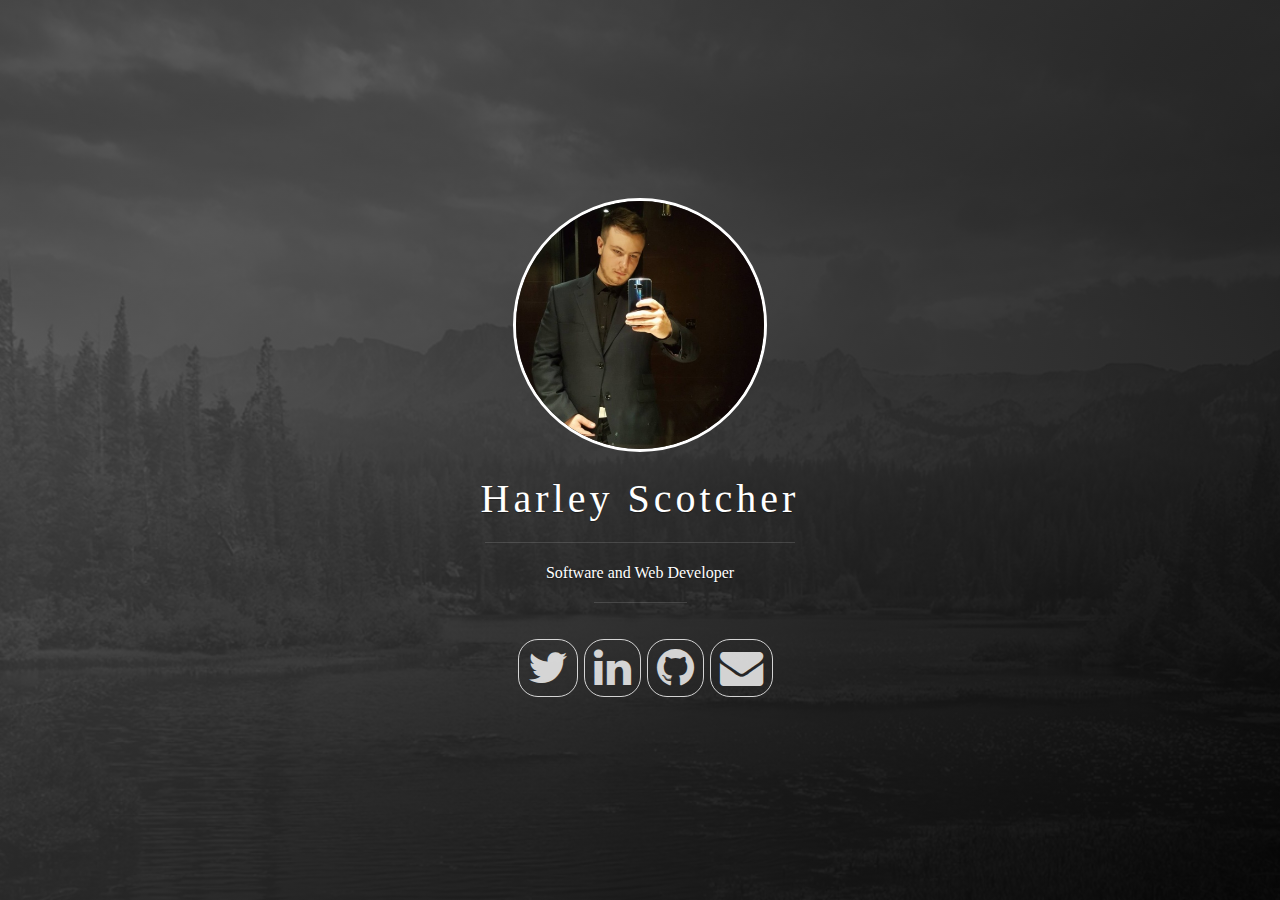
==== index.html @ de5c6ebe "remove more css" ====
<!DOCTYPE html>
<html manifest="manifest.appcache">
<html class="no-js" lang="">
    <head>
        <meta charset="utf-8">
        <meta http-equiv="x-ua-compatible" content="ie=edge">
        <title></title>
        <meta name="description" content="">
        <meta name="viewport" content="width=device-width, initial-scale=1">
        <META HTTP-EQUIV="Pragma" CONTENT="no-cache">

        <link rel="apple-touch-icon" href="apple-touch-icon.png">
        <!-- Place favicon.ico in the root directory -->

        <link rel="stylesheet" href="css/normalize.css">
        <link rel="stylesheet" href="css/main.css">
        <link rel="stylesheet" href="css/font-awesome-4.7.0/css/font-awesome.min.css">
        <script src="js/vendor/modernizr-2.8.3.min.js"></script>
    </head>
    <body>
        <!--[if lt IE 8]>
            <p class="browserupgrade">You are using an <strong>outdated</strong> browser. Please <a href="http://browsehappy.com/">upgrade your browser</a> to improve your experience.</p>
        <![endif]-->
    <div class="panel-cover">
    <div class="panel-main">

    <div class="panel-main__inner panel-inverted">
    <div class="panel-main__content">
        <a href="/jekyll-uno/" title="link to home of harleyscotcher.co.uk">
          <img src="img/profile.jpg" class="user-image" alt="My Profile Photo">
          <h1 class="panel-cover__title panel-title">Harley Scotcher</h1>
        </a>
        <hr class="panel-cover__divider">
        <p class="panel-cover__description">Software and Web Developer</p>
        <hr class="panel-cover__divider panel-cover__divider--secondary">
        
        <div class="navigation-wrapper">

          <nav class="cover-navigation cover-navigation--primary">
            <ul class="navigation">
              <!--<li class="navigation__item"><a href="/jekyll-uno/#blog" title="link to Jekyll-Uno blog" class="blog-button">Blog</a></li>-->
            </ul>
          </nav>

          <nav class="cover-navigation navigation--social" style="vertical-align: middle;">
            <ul class="navigation">

              <!-- Twitter -->
              <li class="navigation__item">
                <a href="https://twitter.com/HarleyScotcher" title="Harley Scotcher on Twitter" target="_blank">
                  <i class="fa fa-twitter fa-3x"></i>
                  <span class="label">Twitter</span>
                </a>
              </li>
            
              <!-- LinkedIn -->
              <li class="navigation__item">
                <a href="https://www.linkedin.com/in/harley-scotcher-248a30b7/" title="Harley Scotcher on LinkedIn" target="_blank">
                  <i class="fa fa-linkedin fa-3x"></i>
                  <span class="label">LinkedIn</span>
                </a>
              </li>
            

            
              <!-- GitHub -->
              <li class="navigation__item">
                <a href="https://www.github.com/HarleyScotcher" title="Harley Scotcher on GitHub" target="_blank">
                  <i class="fa fa-github fa-3x"></i>
                  <span class="label">GitHub</span>
                </a>
              </li>
            
              
            
              <!-- Email -->
              <li class="navigation__item">
                <a href="mailto:harley.scotcher@yahoo.co.uk" title="Email harley.scotcher@yahoo.co.uk" target="_blank">
                  <i class="fa fa-envelope fa-3x"></i>
                  <span class="label">Email</span>
                </a>
              </li>
          
            </ul>
          </nav>

        </div>

      </div>

    </div>

    <div class="panel-cover--overlay"></div>
  </div>
    </div>
        <!--
        <div class="panel-cover">
            <div class="panel-main">
                <div class="panel-inner panel-inverted">
                    <div class="panel-content">
                        <a href="../index.html">
                            <img src="../img/profile.jpg" class="user-name" alt="My Profile Picture">
                            <h1 class="panel-cover-title panel-title">Harley Scotcher</h1>
                        </a>
                        <hr class="pan"
        </div>
        -->
        <script src="https://code.jquery.com/jquery-1.12.0.min.js"></script>
        <script>window.jQuery || document.write('<script src="js/vendor/jquery-1.12.0.min.js"><\/script>')</script>
        <script src="js/plugins.js"></script>
        <script src="js/main.js"></script>

        <!-- Google Analytics: change UA-XXXXX-X to be your site's ID. -->
        <script>
            (function(b,o,i,l,e,r){b.GoogleAnalyticsObject=l;b[l]||(b[l]=
            function(){(b[l].q=b[l].q||[]).push(arguments)});b[l].l=+new Date;
            e=o.createElement(i);r=o.getElementsByTagName(i)[0];
            e.src='https://www.google-analytics.com/analytics.js';
            r.parentNode.insertBefore(e,r)}(window,document,'script','ga'));
            ga('create','UA-XXXXX-X','auto');ga('send','pageview');
        </script>
    </body>
</html>
---- css/main.css ----
/*! HTML5 Boilerplate v5.3.0 | MIT License | https://html5boilerplate.com/ */

/*
 * What follows is the result of much research on cross-browser styling.
 * Credit left inline and big thanks to Nicolas Gallagher, Jonathan Neal,
 * Kroc Camen, and the H5BP dev community and team.
 */

/* ==========================================================================
   Base styles: opinionated defaults
   ========================================================================== */
@import url(uno.css);

html {
    color: #222;
    font-size: 1em;
    line-height: 1.4;
}

/*
 * Remove text-shadow in selection highlight:
 * https://twitter.com/miketaylr/status/12228805301
 *
 * These selection rule sets have to be separate.
 * Customize the background color to match your design.
 */

::-moz-selection {
    background: #b3d4fc;
    text-shadow: none;
}

::selection {
    background: #b3d4fc;
    text-shadow: none;
}

/*
 * A better looking default horizontal rule
 */

hr {
    display: block;
    height: 1px;
    border: 0;
    border-top: 1px solid #ccc;
    margin: 1em 0;
    padding: 0;
}

/*
 * Remove the gap between audio, canvas, iframes,
 * images, videos and the bottom of their containers:
 * https://github.com/h5bp/html5-boilerplate/issues/440
 */

audio,
canvas,
iframe,
img,
svg,
video {
    vertical-align: middle;
}

/*
 * Remove default fieldset styles.
 */

fieldset {
    border: 0;
    margin: 0;
    padding: 0;
}

/*
 * Allow only vertical resizing of textareas.
 */

textarea {
    resize: vertical;
}

/* ==========================================================================
   Browser Upgrade Prompt
   ========================================================================== */

.browserupgrade {
    margin: 0.2em 0;
    background: #ccc;
    color: #000;
    padding: 0.2em 0;
}

/* ==========================================================================
   Author's custom styles
   ========================================================================== */


.panel-title {
    margin: 0 0 5px 0;
    font-size: 2.5em;
    letter-spacing: 4px;
    color: #FFF;
    text-align: center;
}

.user-image {
    margin-bottom: 1.2em;
    position: relative;
    width: 100px;
    height: 100px;
    border: 3px solid #fff;
    border-radius: 100%;
}

.panel-cover {
    display: block;
    position: fixed;
    z-index: 900;
    width: 100%;
    max-width: none;
    height: 100%;
    background: url(../img/cover.jpg) top left no-repeat #666666;
    background-size: cover;
}

.panel-main {
    display: table;
    width: 100%;
    height: 100%;
}

pre.highlight,
.highlight pre {
  padding: 10px;
}

pre.highlight code,
.highlight pre code {
  white-space: pre-wrap;
}

.btn, 
.navigation__item a {
  margin: 5px 0;
  white-space: nowrap;
}

.pagination__page-number {
  display: inline-block;
  padding: 10px;
}

.categories a,
.tags a {
  border: 1px solid #e25440;
  border-radius: 20px;
  color: #e25440;
  display: inline-block;
  font-size: 12px;
  margin: 5px 0;
  padding: 5px 10px;
  text-shadow: none;
  white-space: nowrap;
}

.post-meta__tags {
  font-size: 12px;
  padding: 0 5px;
}

.footer__copyright {
    margin: 0 20px 10px;
}

.user-image {
  margin-bottom: 1.2em;
  position: relative;
  width: 100px;
  height: 100px;
  border: 3px solid #fff;
  border-radius:100%;
}

/* ==========================================================================
   Helper classes
   ========================================================================== */

/*
 * Hide visually and from screen readers
 */

.hidden {
    display: none !important;
}

/*
 * Hide only visually, but have it available for screen readers:
 * http://snook.ca/archives/html_and_css/hiding-content-for-accessibility
 */

.visuallyhidden {
    border: 0;
    clip: rect(0 0 0 0);
    height: 1px;
    margin: -1px;
    overflow: hidden;
    padding: 0;
    position: absolute;
    width: 1px;
}

/*
 * Extends the .visuallyhidden class to allow the element
 * to be focusable when navigated to via the keyboard:
 * https://www.drupal.org/node/897638
 */

.visuallyhidden.focusable:active,
.visuallyhidden.focusable:focus {
    clip: auto;
    height: auto;
    margin: 0;
    overflow: visible;
    position: static;
    width: auto;
}

/*
 * Hide visually and from screen readers, but maintain layout
 */

.invisible {
    visibility: hidden;
}

/*
 * Clearfix: contain floats
 *
 * For modern browsers
 * 1. The space content is one way to avoid an Opera bug when the
 *    `contenteditable` attribute is included anywhere else in the document.
 *    Otherwise it causes space to appear at the top and bottom of elements
 *    that receive the `clearfix` class.
 * 2. The use of `table` rather than `block` is only necessary if using
 *    `:before` to contain the top-margins of child elements.
 */

.clearfix:before,
.clearfix:after {
    content: " "; /* 1 */
    display: table; /* 2 */
}

.clearfix:after {
    clear: both;
}

/* ==========================================================================
   EXAMPLE Media Queries for Responsive Design.
   These examples override the primary ('mobile first') styles.
   Modify as content requires.
   ========================================================================== */

@media only screen and (min-width: 35em) {
    /* Style adjustments for viewports that meet the condition */
}

@media print,
       (-webkit-min-device-pixel-ratio: 1.25),
       (min-resolution: 1.25dppx),
       (min-resolution: 120dpi) {
    /* Style adjustments for high resolution devices */
}

/* ==========================================================================
   Print styles.
   Inlined to avoid the additional HTTP request:
   http://www.phpied.com/delay-loading-your-print-css/
   ========================================================================== */

@media print {
    *,
    *:before,
    *:after,
    *:first-letter,
    *:first-line {
        background: transparent !important;
        color: #000 !important; /* Black prints faster:
                                   http://www.sanbeiji.com/archives/953 */
        box-shadow: none !important;
        text-shadow: none !important;
    }

    a,
    a:visited {
        text-decoration: underline;
    }

    a[href]:after {
        content: " (" attr(href) ")";
    }

    abbr[title]:after {
        content: " (" attr(title) ")";
    }

    /*
     * Don't show links that are fragment identifiers,
     * or use the `javascript:` pseudo protocol
     */

    a[href^="#"]:after,
    a[href^="javascript:"]:after {
        content: "";
    }

    pre,
    blockquote {
        border: 1px solid #999;
        page-break-inside: avoid;
    }

    /*
     * Printing Tables:
     * http://css-discuss.incutio.com/wiki/Printing_Tables
     */

    thead {
        display: table-header-group;
    }

    tr,
    img {
        page-break-inside: avoid;
    }

    img {
        max-width: 100% !important;
    }

    p,
    h2,
    h3 {
        orphans: 3;
        widows: 3;
    }

    h2,
    h3 {
        page-break-after: avoid;
    }
}
/* Jekyll styles */
@import url(uno.css);

/* Modifications */

pre.highlight,
.highlight pre {
  padding: 10px;
}

pre.highlight code,
.highlight pre code {
  white-space: pre-wrap;
}

.btn, 
.navigation__item a {
  margin: 5px 0;
  white-space: nowrap;
}

.pagination__page-number {
  display: inline-block;
  padding: 10px;
}

.categories a,
.tags a {
  border: 1px solid #e25440;
  border-radius: 20px;
  color: #e25440;
  display: inline-block;
  font-size: 12px;
  margin: 5px 0;
  padding: 5px 10px;
  text-shadow: none;
  white-space: nowrap;
}

.post-meta__tags {
  font-size: 12px;
  padding: 0 5px;
}

.footer__copyright {
    margin: 0 20px 10px;
}

.user-image {
  margin-bottom: 1.2em;
  position: relative;
  width: 40%;
  height: 40%;
  border: 3px solid #fff;
  border-radius:100%;
}

@import url(animate.css);
html, body, div, span, applet, object, iframe, h1, h2, h3, h4, h5, h6, p, blockquote, pre, a, abbr, acronym, address, big, cite, code, del, dfn, em, img, ins, kbd, q, s, samp, small, strike, strong, sub, sup, tt, var, b, u, i, center, dl, dt, dd, ol, ul, li, fieldset, form, label, legend, table, caption, tbody, tfoot, thead, tr, th, td, article, aside, canvas, details, embed, figure, figcaption, footer, header, hgroup, menu, nav, output, ruby, section, summary, time, mark, audio, video {
	margin: 0;
	padding: 0;
	border: 0;
	font-size: 100%;
	font: inherit;
	vertical-align: baseline; 
}
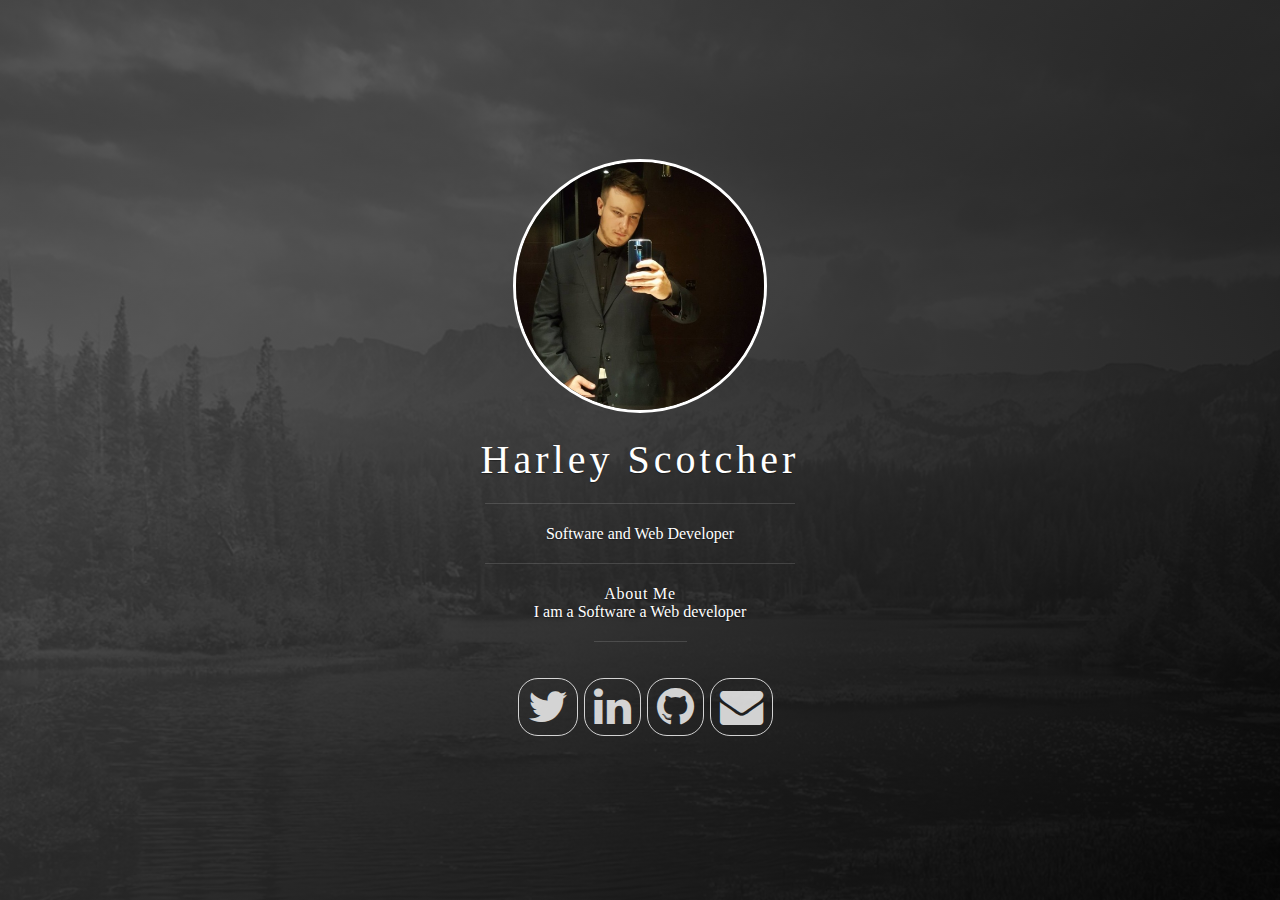
==== commit 5c38a5cb: "Added about me" ====
--- a/index.html
+++ b/index.html
@@ -1,5 +1,5 @@
 <!DOCTYPE html>
-<html manifest="manifest.appcache">
+<!--<html manifest="manifest.appcache">-->
 <html class="no-js" lang="">
     <head>
         <meta charset="utf-8">
@@ -32,8 +32,11 @@
         </a>
         <hr class="panel-cover__divider">
         <p class="panel-cover__description">Software and Web Developer</p>
+        <hr class="panel-cover__divider">
+
+        <h1 style="color:white;">About Me</h1>
+        <p>I am a Software a Web developer</p> 
         <hr class="panel-cover__divider panel-cover__divider--secondary">
-        
         <div class="navigation-wrapper">
 
           <nav class="cover-navigation cover-navigation--primary">
@@ -60,9 +63,7 @@
                   <span class="label">LinkedIn</span>
                 </a>
               </li>
-            
-
-            
+                        
               <!-- GitHub -->
               <li class="navigation__item">
                 <a href="https://www.github.com/HarleyScotcher" title="Harley Scotcher on GitHub" target="_blank">
@@ -70,8 +71,6 @@
                   <span class="label">GitHub</span>
                 </a>
               </li>
-            
-              
             
               <!-- Email -->
               <li class="navigation__item">
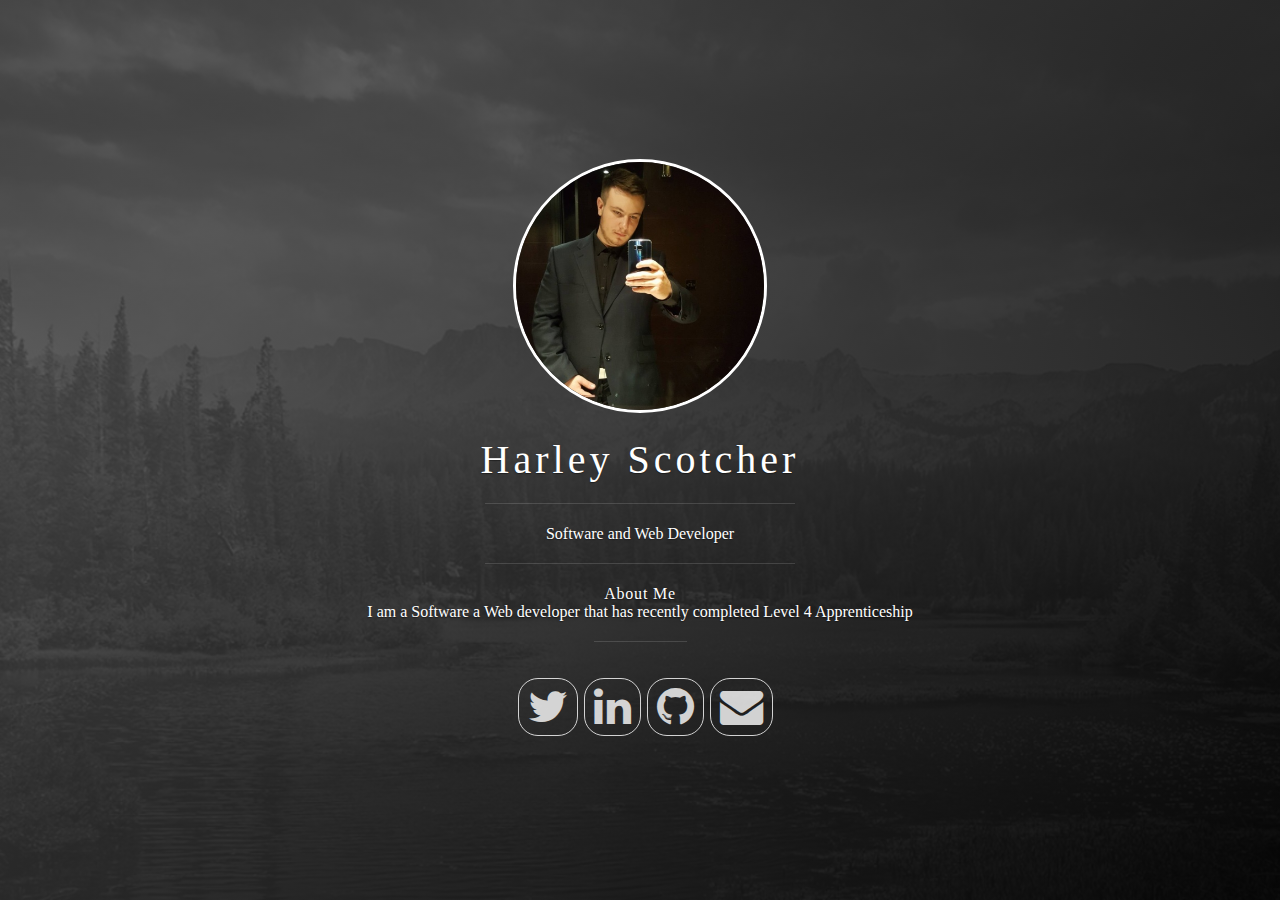
==== commit 4488611b: "removed manifest.appcache as it was causing problems with making changes" ====
--- a/index.html
+++ b/index.html
@@ -35,7 +35,7 @@
         <hr class="panel-cover__divider">
 
         <h1 style="color:white;">About Me</h1>
-        <p>I am a Software a Web developer</p> 
+        <p>I am a Software a Web developer that has recently completed Level 4 Apprenticeship</p>
         <hr class="panel-cover__divider panel-cover__divider--secondary">
         <div class="navigation-wrapper">
 
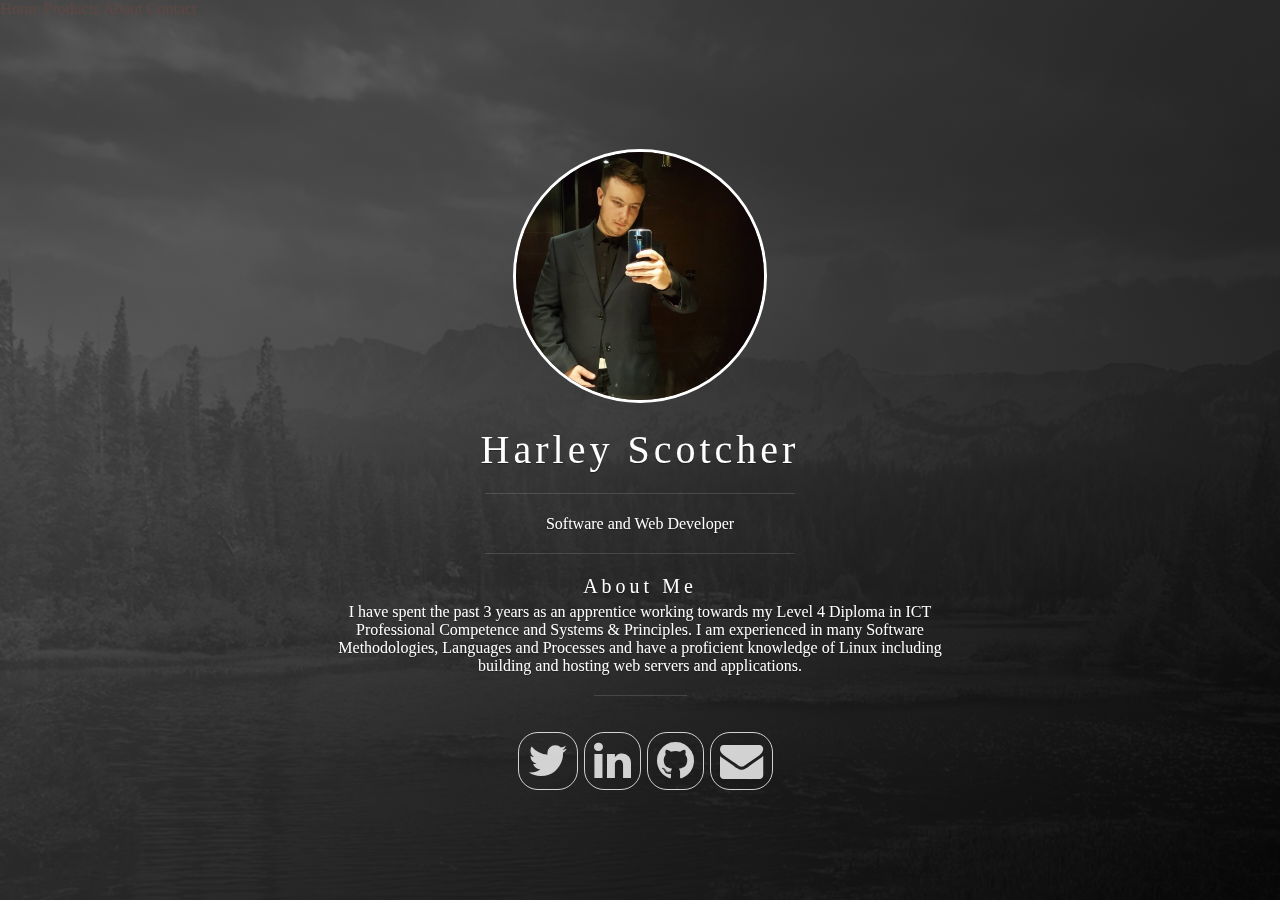
==== commit 916984b0: "Add about me, still fixing the header" ====
--- a/index.html
+++ b/index.html
@@ -21,12 +21,23 @@
         <!--[if lt IE 8]>
             <p class="browserupgrade">You are using an <strong>outdated</strong> browser. Please <a href="http://browsehappy.com/">upgrade your browser</a> to improve your experience.</p>
         <![endif]-->
+        
     <div class="panel-cover">
+      <nav id="menu" class="sl-top">  
+      <!-- Float links to the right. Hide them on small screens -->
+      <li class="sl-right sl-hide-small ">
+         <a href="index.php" class="sl-left">Home</a>
+         <a href="Products.php " class="sl-left ">Products</a>
+         <a href="AboutUs.php" class="sl-left ">About</a>
+         <a href="ContactUs.php" class="sl-left sl-margin-right ">Contact</a>
+      </li>
+   </ul>
+</nav>
     <div class="panel-main">
 
     <div class="panel-main__inner panel-inverted">
     <div class="panel-main__content">
-        <a href="/jekyll-uno/" title="link to home of harleyscotcher.co.uk">
+        <a href="/" title="link to home of harleyscotcher.co.uk">
           <img src="img/profile.jpg" class="user-image" alt="My Profile Photo">
           <h1 class="panel-cover__title panel-title">Harley Scotcher</h1>
         </a>
@@ -34,8 +45,12 @@
         <p class="panel-cover__description">Software and Web Developer</p>
         <hr class="panel-cover__divider">
 
-        <h1 style="color:white;">About Me</h1>
-        <p>I am a Software a Web developer that has recently completed Level 4 Apprenticeship</p>
+        <h1 style="color:white; font-size:20px;" class="panel-title">About Me</h1>
+        <p>I have spent the past 3 years as an apprentice working towards my Level 4 
+          Diploma in ICT Professional Competence and Systems & Principles. 
+          I am experienced in many Software Methodologies, Languages and Processes 
+          and have a proficient knowledge of Linux including building and hosting 
+          web servers and applications.</p>
         <hr class="panel-cover__divider panel-cover__divider--secondary">
         <div class="navigation-wrapper">
 
--- a/css/main.css
+++ b/css/main.css
@@ -96,6 +96,21 @@
    Author's custom styles
    ========================================================================== */
 
+.sl-top {
+        top: 0;
+        /*padding-top: 2%;*/
+}
+
+ .sl-navbar {
+        list-style-type: none;
+        margin: 0;
+        padding: 0;
+        overflow: hidden;
+    }
+
+.sl-right {
+        float: right!important
+    }
 
 .panel-title {
     margin: 0 0 5px 0;
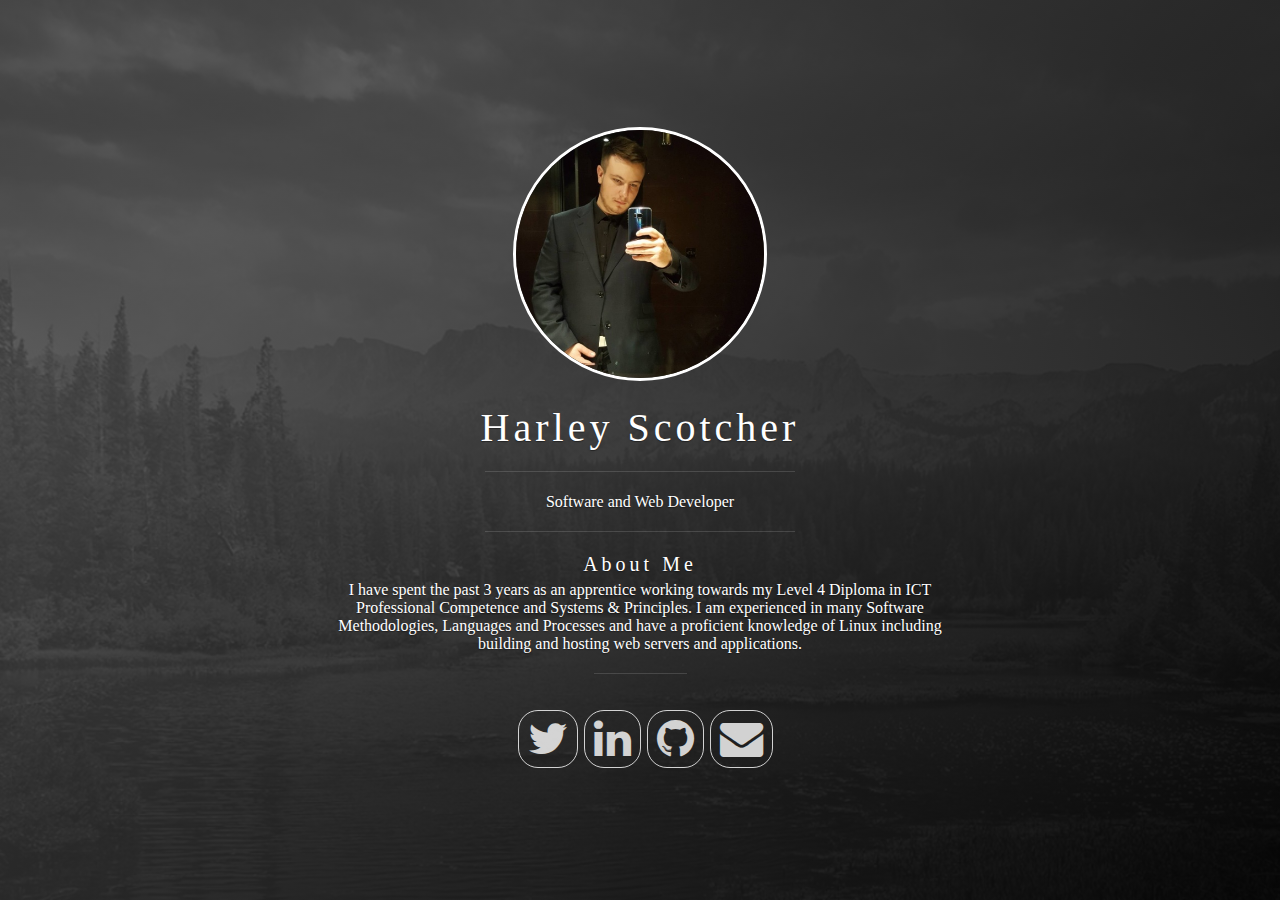
==== commit aa37f29b: "removed the broken nav menu" ====
--- a/index.html
+++ b/index.html
@@ -23,16 +23,7 @@
         <![endif]-->
         
     <div class="panel-cover">
-      <nav id="menu" class="sl-top">  
-      <!-- Float links to the right. Hide them on small screens -->
-      <li class="sl-right sl-hide-small ">
-         <a href="index.php" class="sl-left">Home</a>
-         <a href="Products.php " class="sl-left ">Products</a>
-         <a href="AboutUs.php" class="sl-left ">About</a>
-         <a href="ContactUs.php" class="sl-left sl-margin-right ">Contact</a>
-      </li>
-   </ul>
-</nav>
+
     <div class="panel-main">
 
     <div class="panel-main__inner panel-inverted">
@@ -89,7 +80,7 @@
             
               <!-- Email -->
               <li class="navigation__item">
-                <a href="mailto:harley.scotcher@yahoo.co.uk" title="Email harley.scotcher@yahoo.co.uk" target="_blank">
+                <a href="mailto:harley@scotcher.me" title="Email harley@scotcher.me">
                   <i class="fa fa-envelope fa-3x"></i>
                   <span class="label">Email</span>
                 </a>
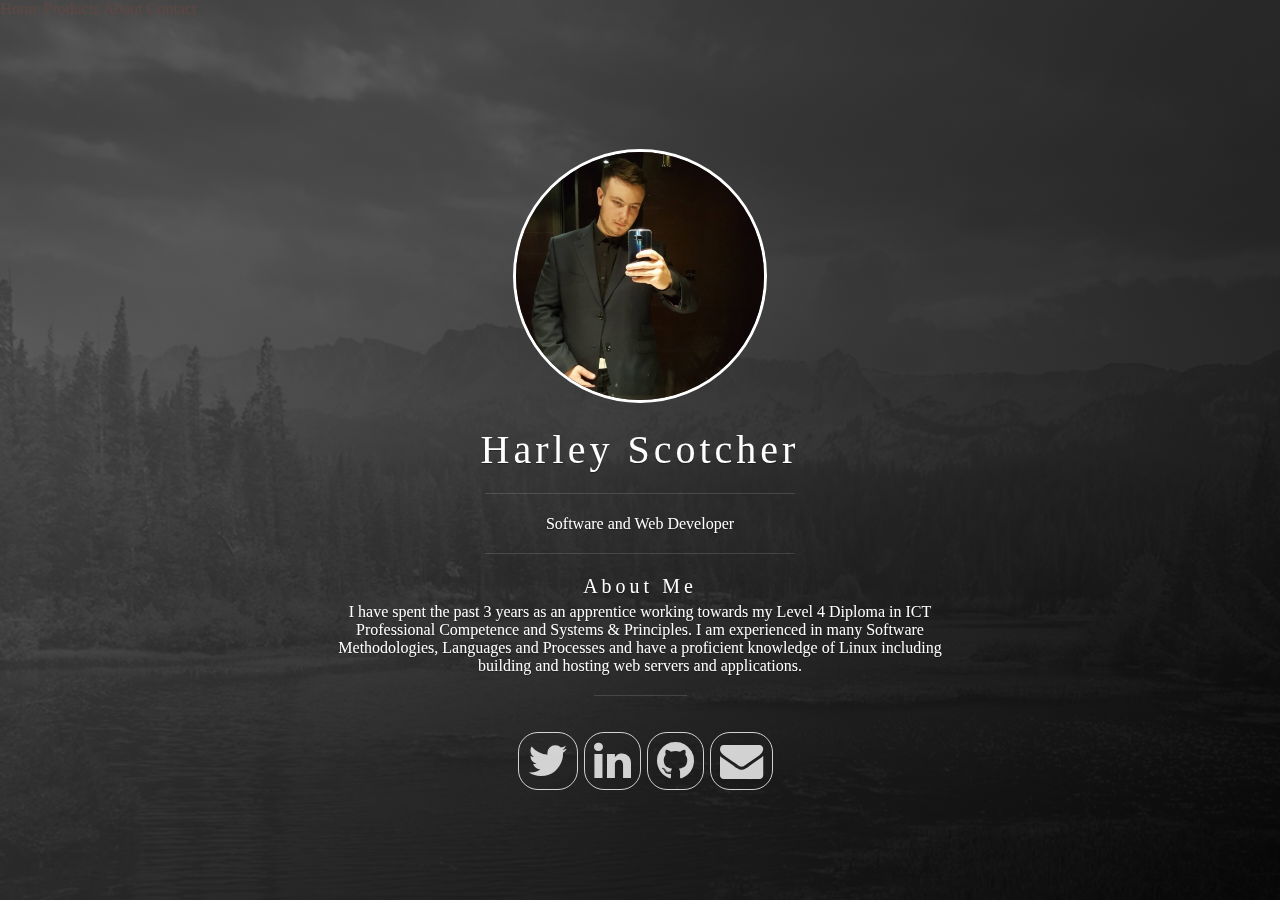
==== commit 94a0fb80: "Revert "removed the broken nav menu"" ====
--- a/index.html
+++ b/index.html
@@ -23,7 +23,16 @@
         <![endif]-->
         
     <div class="panel-cover">
-
+      <nav id="menu" class="sl-top">  
+      <!-- Float links to the right. Hide them on small screens -->
+      <li class="sl-right sl-hide-small ">
+         <a href="index.php" class="sl-left">Home</a>
+         <a href="Products.php " class="sl-left ">Products</a>
+         <a href="AboutUs.php" class="sl-left ">About</a>
+         <a href="ContactUs.php" class="sl-left sl-margin-right ">Contact</a>
+      </li>
+   </ul>
+</nav>
     <div class="panel-main">
 
     <div class="panel-main__inner panel-inverted">
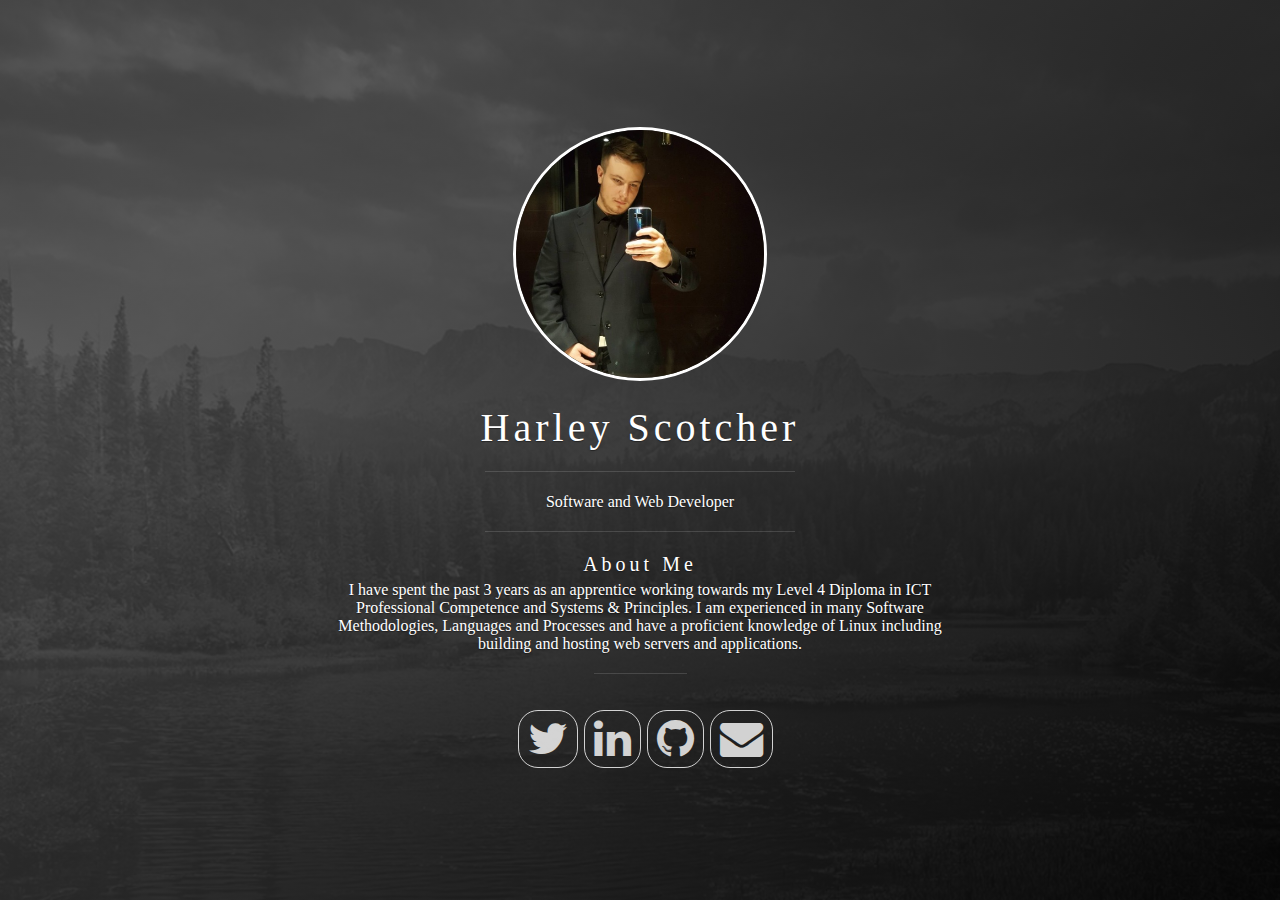
==== commit e2b3fd09: "Update index.html" ====
--- a/index.html
+++ b/index.html
@@ -23,16 +23,7 @@
         <![endif]-->
         
     <div class="panel-cover">
-      <nav id="menu" class="sl-top">  
-      <!-- Float links to the right. Hide them on small screens -->
-      <li class="sl-right sl-hide-small ">
-         <a href="index.php" class="sl-left">Home</a>
-         <a href="Products.php " class="sl-left ">Products</a>
-         <a href="AboutUs.php" class="sl-left ">About</a>
-         <a href="ContactUs.php" class="sl-left sl-margin-right ">Contact</a>
-      </li>
-   </ul>
-</nav>
+      
     <div class="panel-main">
 
     <div class="panel-main__inner panel-inverted">
